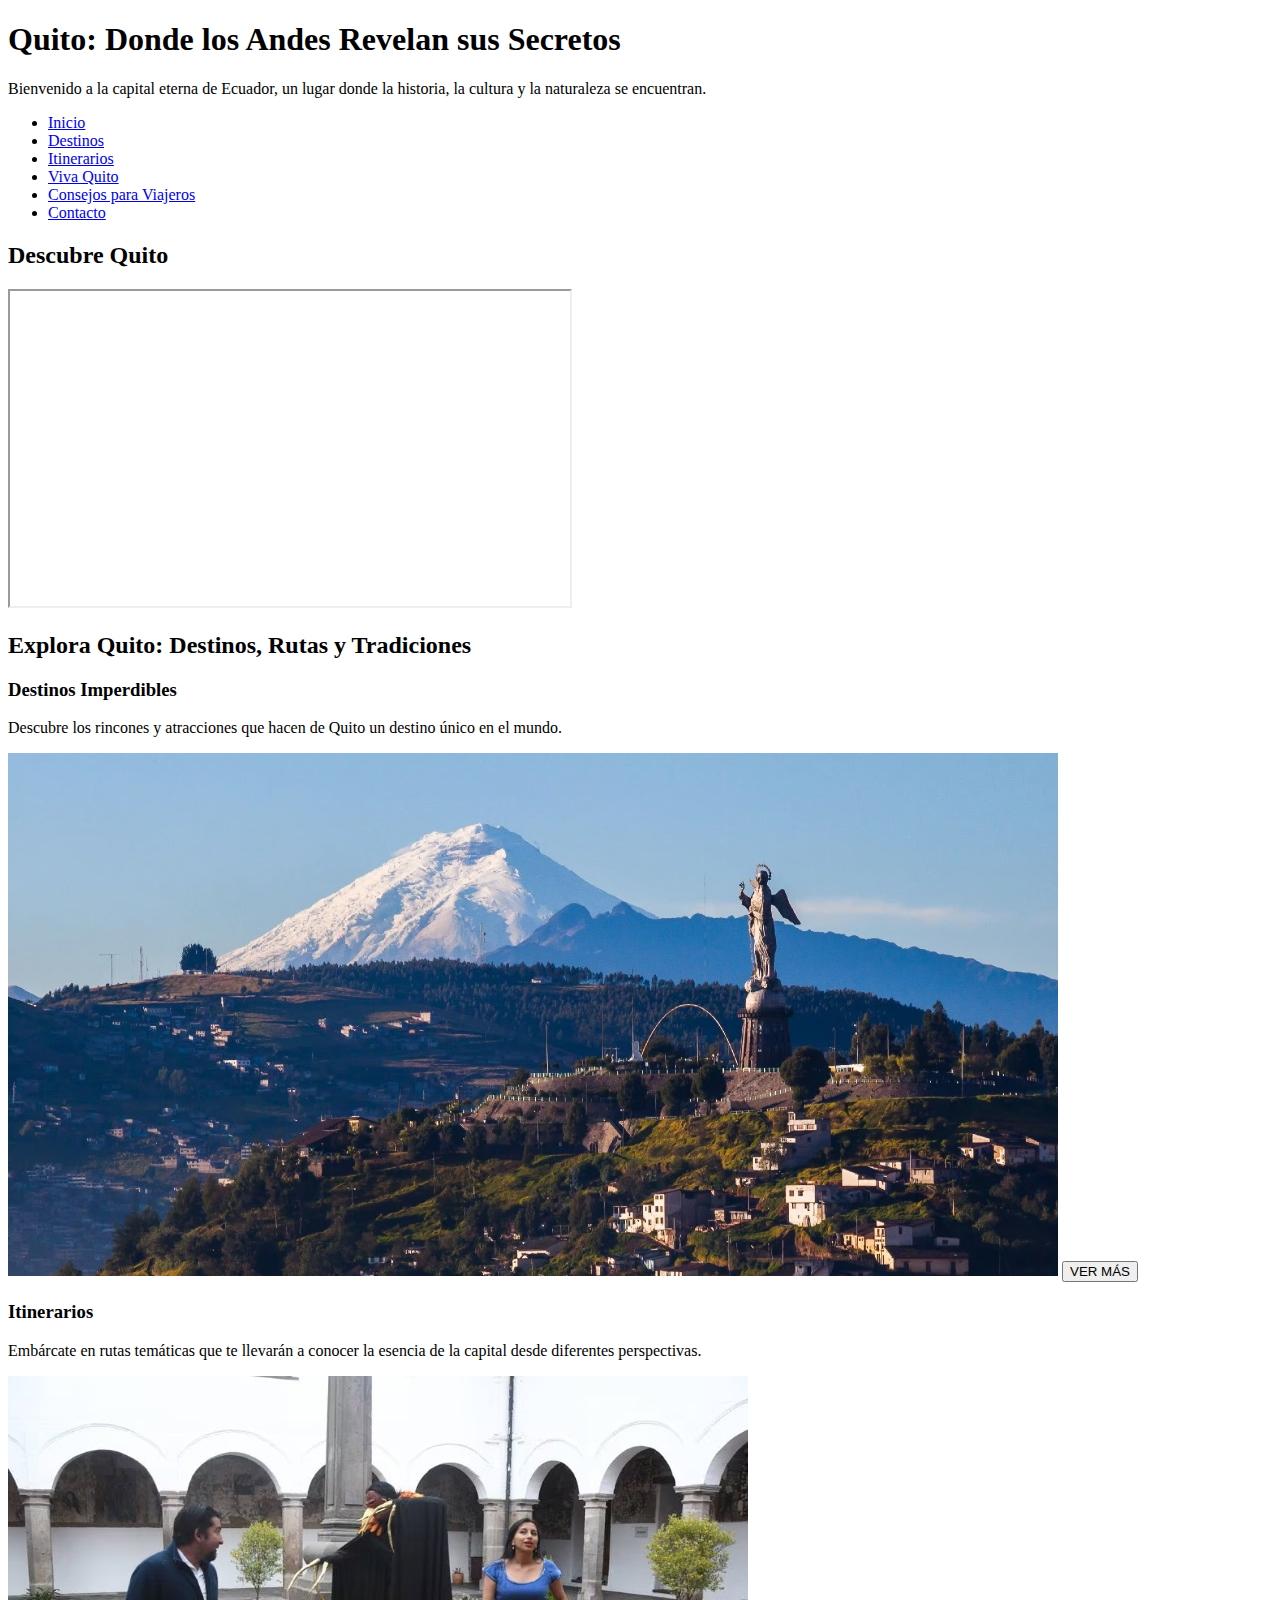
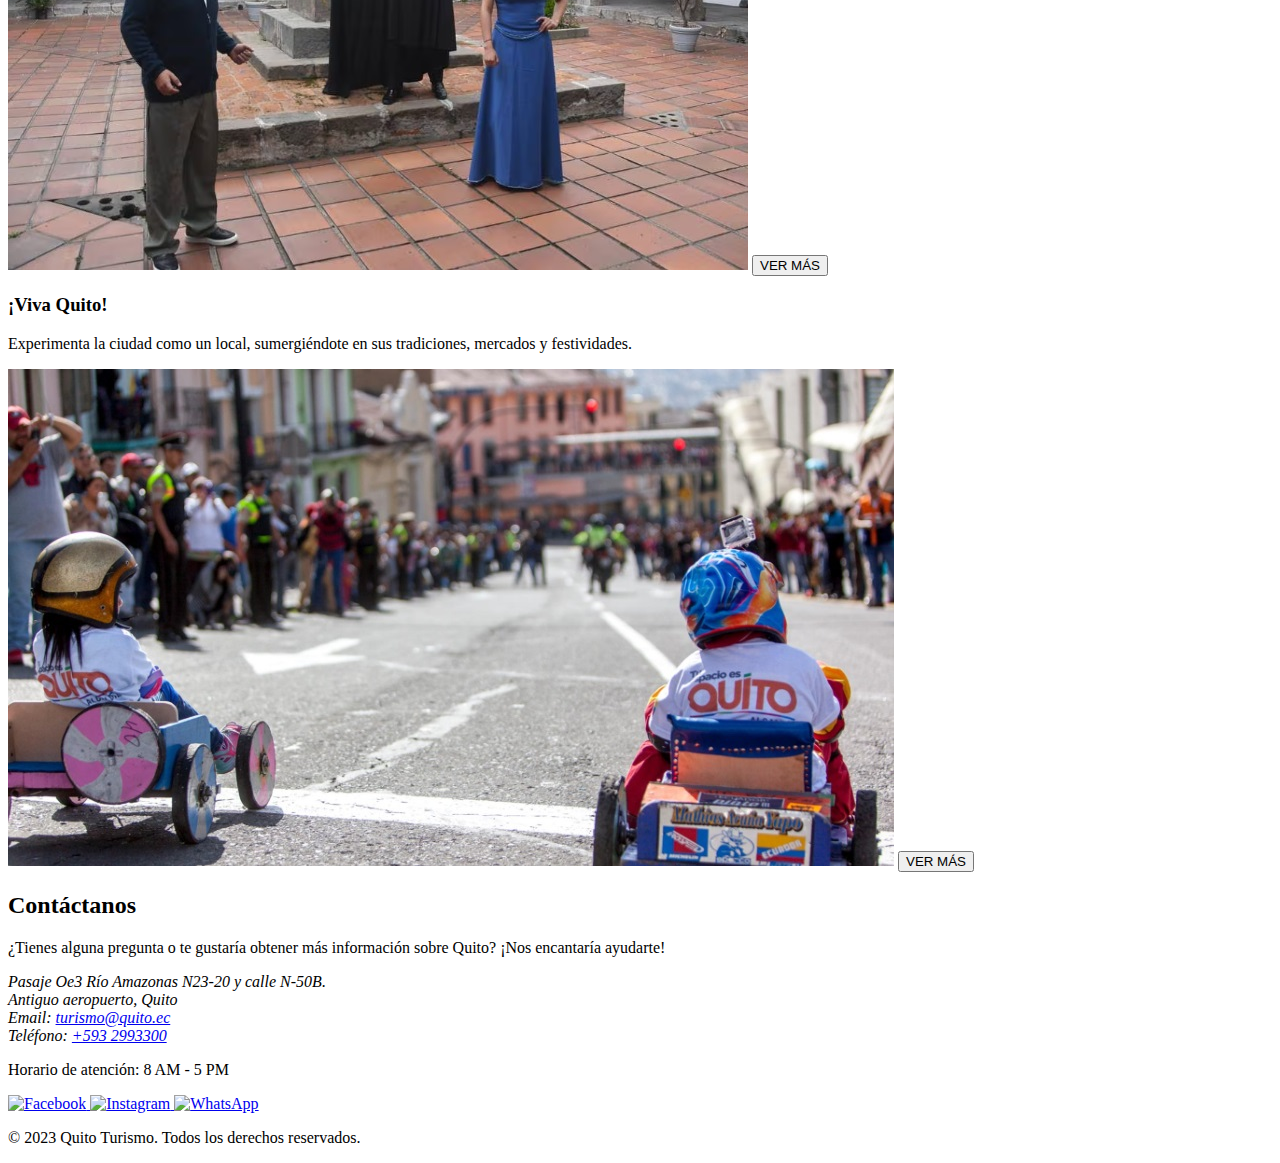
==== index.html @ 4b58bc13 "Mi primer commit" ====
<!DOCTYPE html>
<html lang="es">
<head>
    <meta charset="UTF-8">
    <title>Quito Turismo - Inicio</title>
</head>
<body>
    <header>
        <h1>Quito: Donde los Andes Revelan sus Secretos</h1>
        <p>Bienvenido a la capital eterna de Ecuador, un lugar donde la historia, la cultura y la naturaleza se encuentran.</p>
        <nav>
            <ul>
                <li><a href="index.html">Inicio</a></li>
                <li><a href="destinos.html">Destinos</a></li>
                <li><a href="itinerarios.html">Itinerarios</a></li>
                <li><a href="vida-en-quito.html">Viva Quito</a></li>
                <li><a href="consejos-viajeros.html">Consejos para Viajeros</a></li>
                <li><a href="contacto.html">Contacto</a></li>
            </ul>
        </nav>
    </header>
    <main>
        <section>
            <h2>Descubre Quito</h2>
            <iframe class="youtube-video" width="560" height="315" src="https://www.youtube.com/embed/mcfDXpMRYew?si=0SDfgS072CcTresS" title="YouTube video player" allow="accelerometer; autoplay; clipboard-write; encrypted-media; gyroscope; picture-in-picture; web-share" allowfullscreen></iframe>
        </section>
        <section>
            <h2>Explora Quito: Destinos, Rutas y Tradiciones</h2>

            <div>
                <h3>Destinos Imperdibles</h3>
                <p>Descubre los rincones y atracciones que hacen de Quito un destino único en el mundo.</p>
                <img src="img/1.jpg" alt="Vista panorámica de Quito">
                <button onclick="location.href='destinos.html'">VER MÁS</button>
            </div>
            <div>
                <h3>Itinerarios</h3>
                <p>Embárcate en rutas temáticas que te llevarán a conocer la esencia de la capital desde diferentes perspectivas.</p>
                <img src="img/2.jpg" alt="Itinerarios temáticos">
                <button onclick="location.href='itinerarios.html'">VER MÁS</button>
            </div>
            <div>
                <h3>¡Viva Quito!</h3>
                <p>Experimenta la ciudad como un local, sumergiéndote en sus tradiciones, mercados y festividades.</p>
                <img src="img/3.jpg" alt="Cultura y tradiciones de Quito">
                <button onclick="location.href='vida-en-quito.html'">VER MÁS</button>
            </div>
        </section>
    </main>
    <footer>
        <div class="footer-content">
            <h2>Contáctanos</h2>
            <p>¿Tienes alguna pregunta o te gustaría obtener más información sobre Quito? ¡Nos encantaría ayudarte!</p>
            <address>
                Pasaje Oe3 Río Amazonas N23-20 y calle N-50B.<br>
                Antiguo aeropuerto, Quito<br>
                Email: <a href="mailto:turismo@quito.ec">turismo@quito.ec</a><br>
                Teléfono: <a href="tel:+5932993300">+593 2993300</a>
            </address>
            <p>Horario de atención: 8 AM - 5 PM</p>
        </div>
        <div class="footer-social">
            <a href="https://www.facebook.com/quito" target="_blank">
                <img src="facebook-icon.png" alt="Facebook" title="Síguenos en Facebook">
            </a>
            <a href="https://www.instagram.com/quito" target="_blank">
                <img src="instagram-icon.png" alt="Instagram" title="Síguenos en Instagram">
            </a>
            <a href="https://www.whatsapp.com/quito" target="_blank">
                <img src="whatsapp-icon.png" alt="WhatsApp" title="Contáctanos por WhatsApp">
            </a>
        </div>
        <div class="footer-legal">
            <p>© 2023 Quito Turismo. Todos los derechos reservados.</p>
        </div>
    </footer>
</body>
</html>
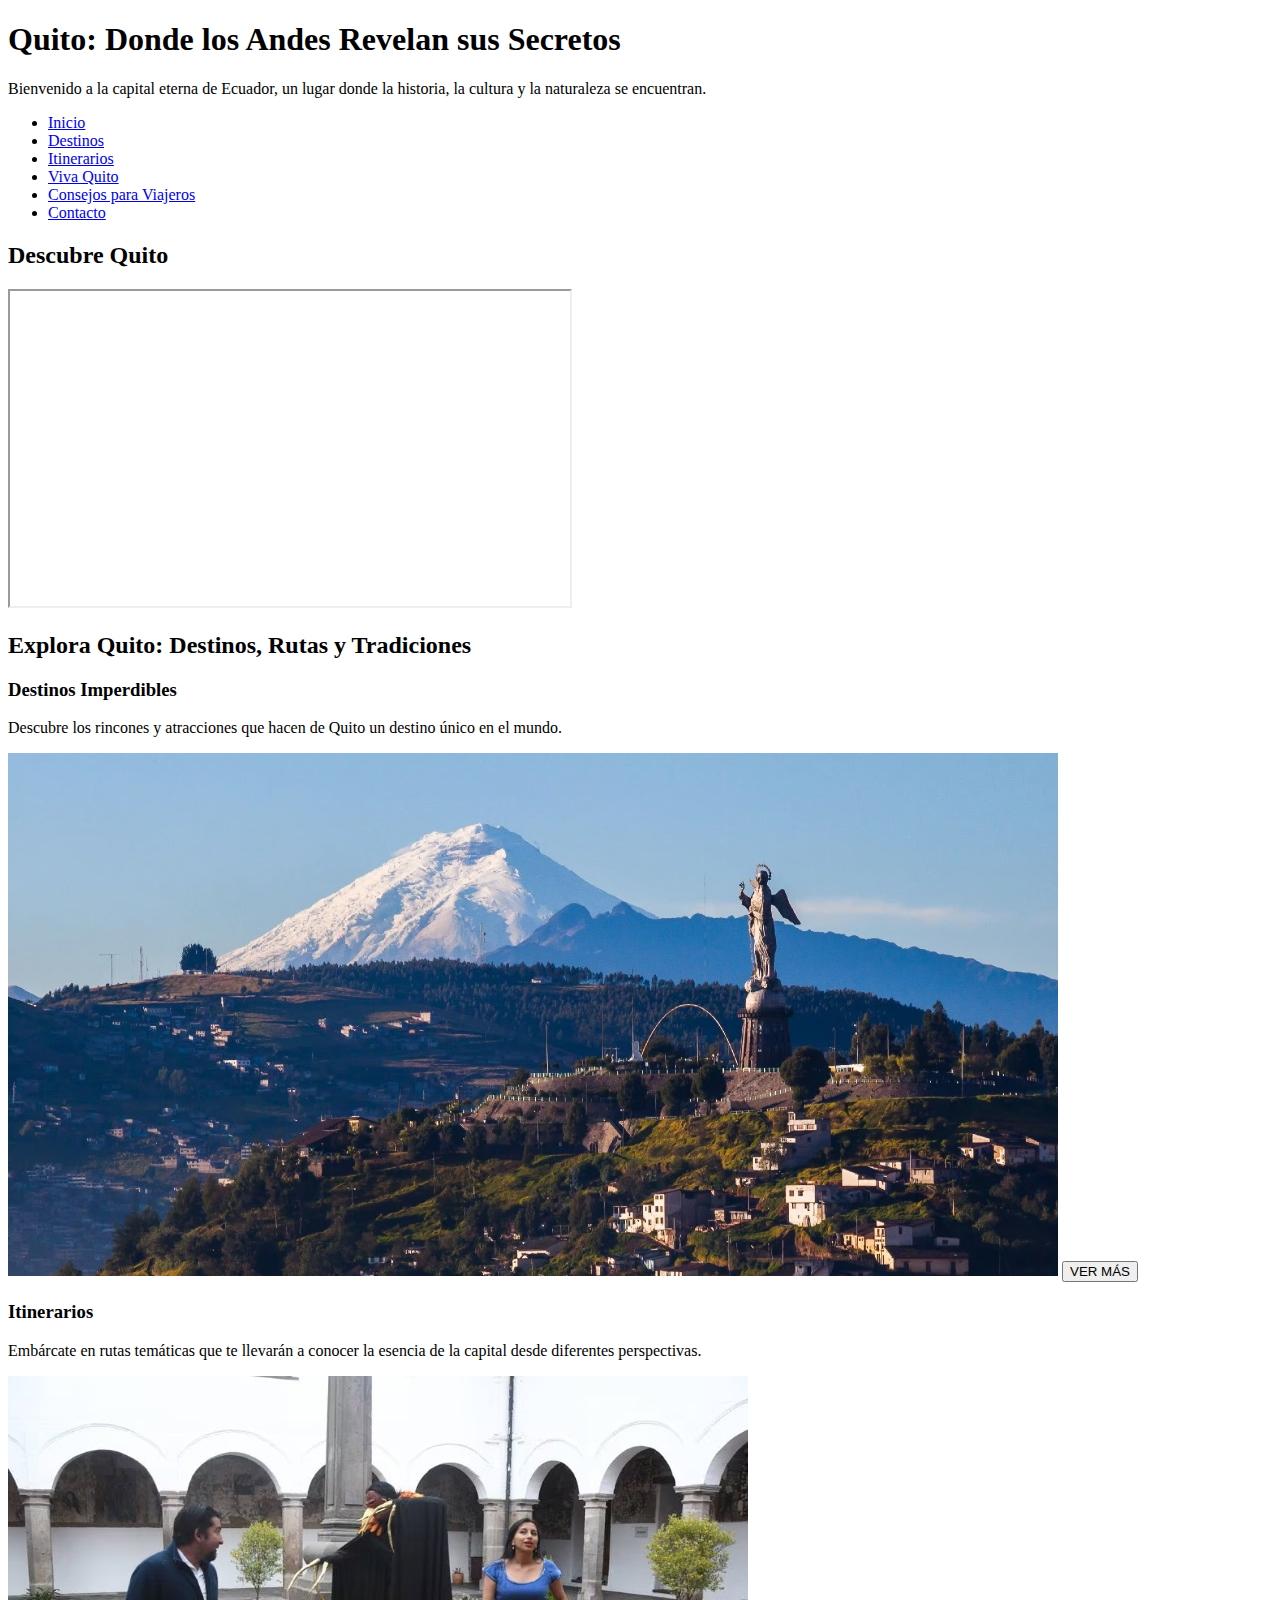
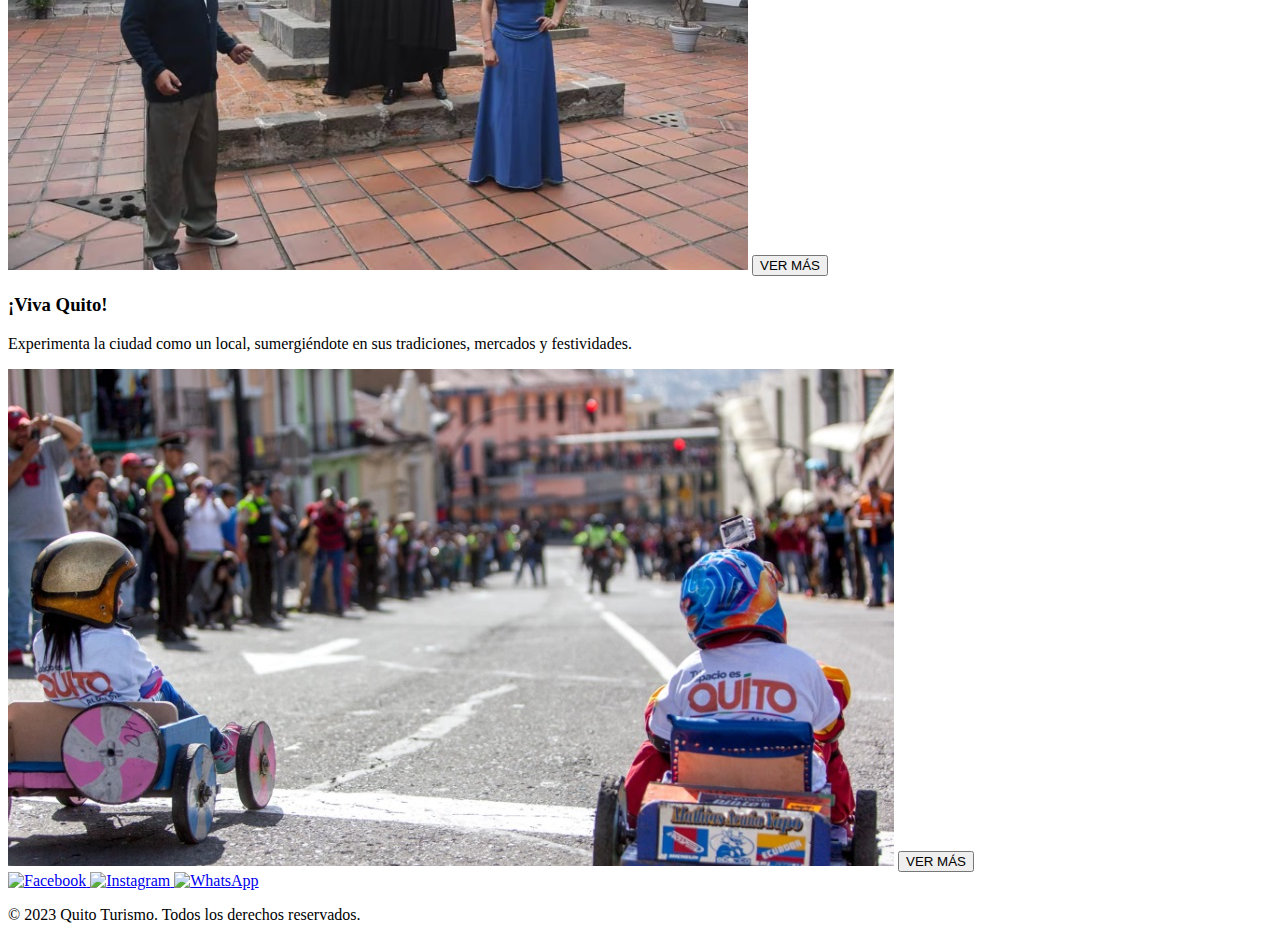
==== commit 21c6f8dd: "Segundo commit" ====
--- a/index.html
+++ b/index.html
@@ -48,26 +48,16 @@
         </section>
     </main>
     <footer>
-        <div class="footer-content">
-            <h2>Contáctanos</h2>
-            <p>¿Tienes alguna pregunta o te gustaría obtener más información sobre Quito? ¡Nos encantaría ayudarte!</p>
-            <address>
-                Pasaje Oe3 Río Amazonas N23-20 y calle N-50B.<br>
-                Antiguo aeropuerto, Quito<br>
-                Email: <a href="mailto:turismo@quito.ec">turismo@quito.ec</a><br>
-                Teléfono: <a href="tel:+5932993300">+593 2993300</a>
-            </address>
-            <p>Horario de atención: 8 AM - 5 PM</p>
-        </div>
+        <!-- Redes Sociales y Enlaces Útiles -->
         <div class="footer-social">
             <a href="https://www.facebook.com/quito" target="_blank">
-                <img src="facebook-icon.png" alt="Facebook" title="Síguenos en Facebook">
+                <img src="facebook-icon.png" alt="Facebook">
             </a>
             <a href="https://www.instagram.com/quito" target="_blank">
-                <img src="instagram-icon.png" alt="Instagram" title="Síguenos en Instagram">
+                <img src="instagram-icon.png" alt="Instagram">
             </a>
             <a href="https://www.whatsapp.com/quito" target="_blank">
-                <img src="whatsapp-icon.png" alt="WhatsApp" title="Contáctanos por WhatsApp">
+                <img src="whatsapp-icon.png" alt="WhatsApp">
             </a>
         </div>
         <div class="footer-legal">
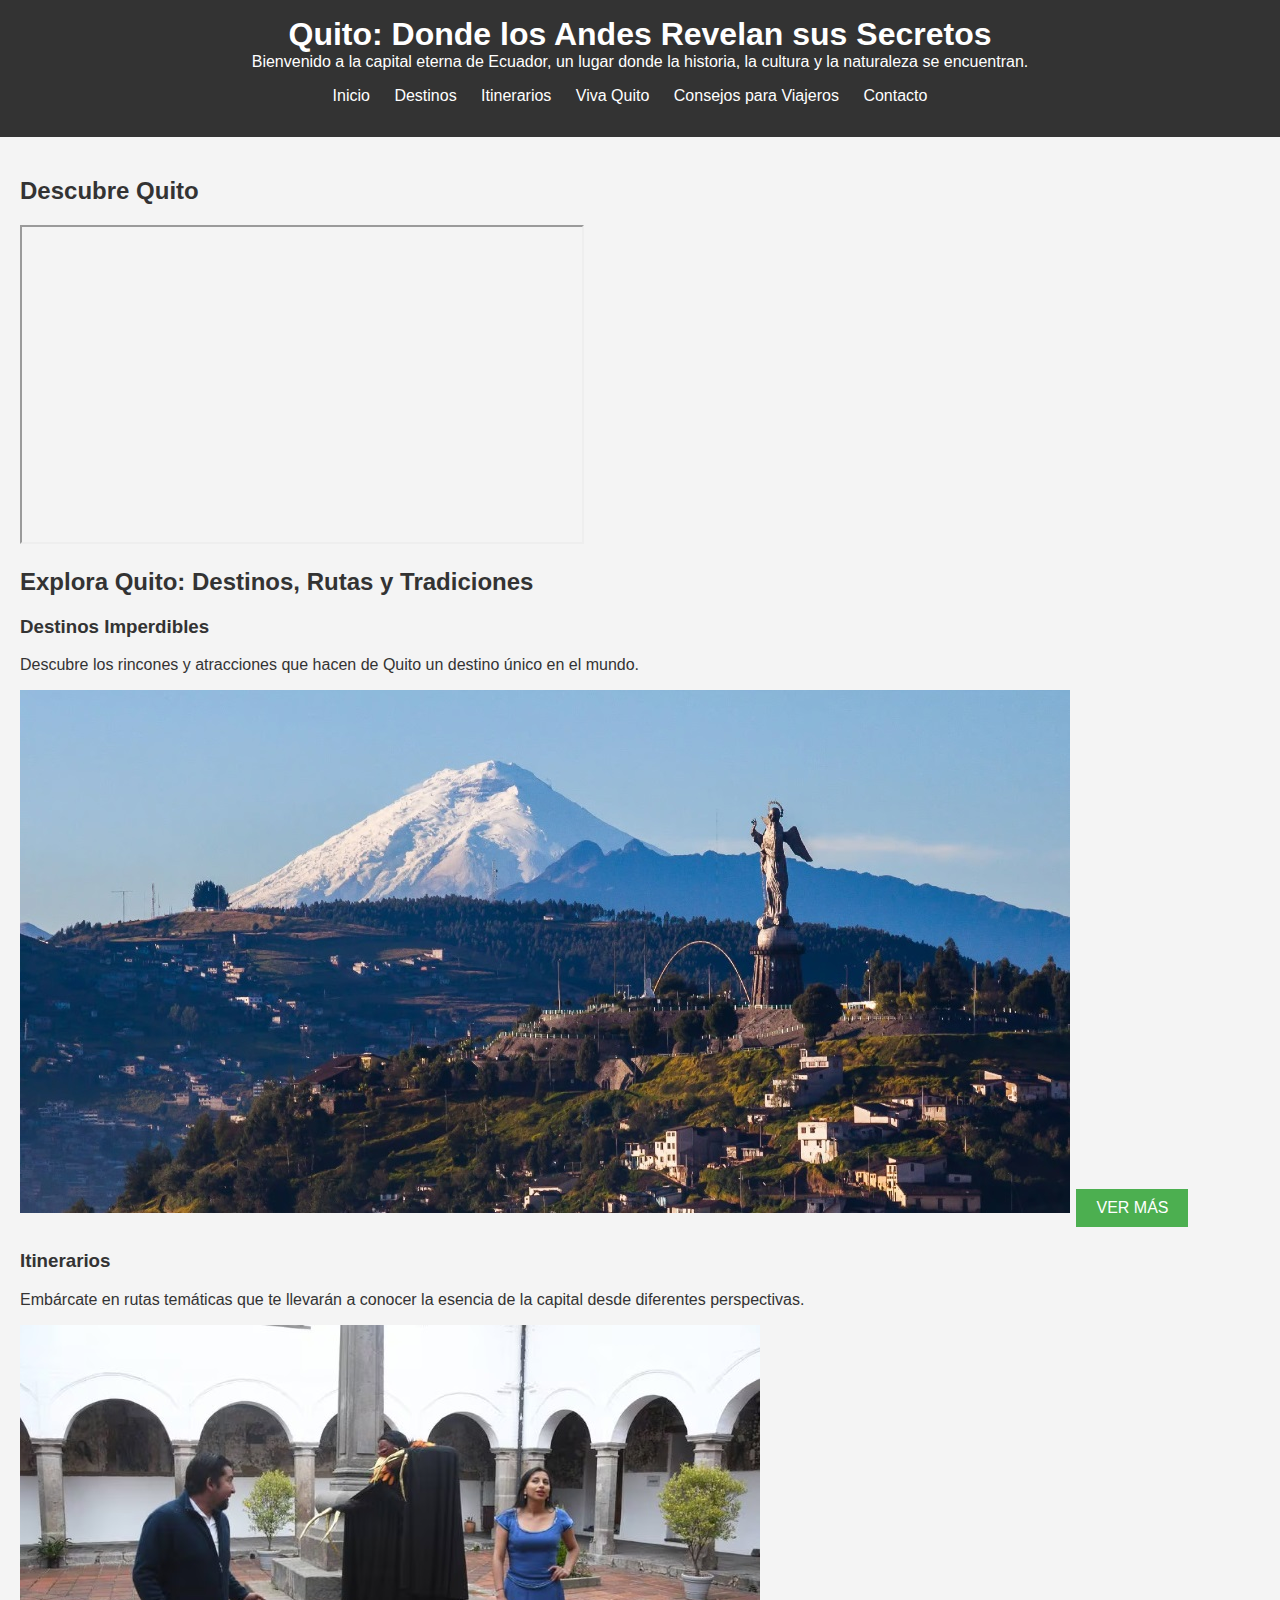
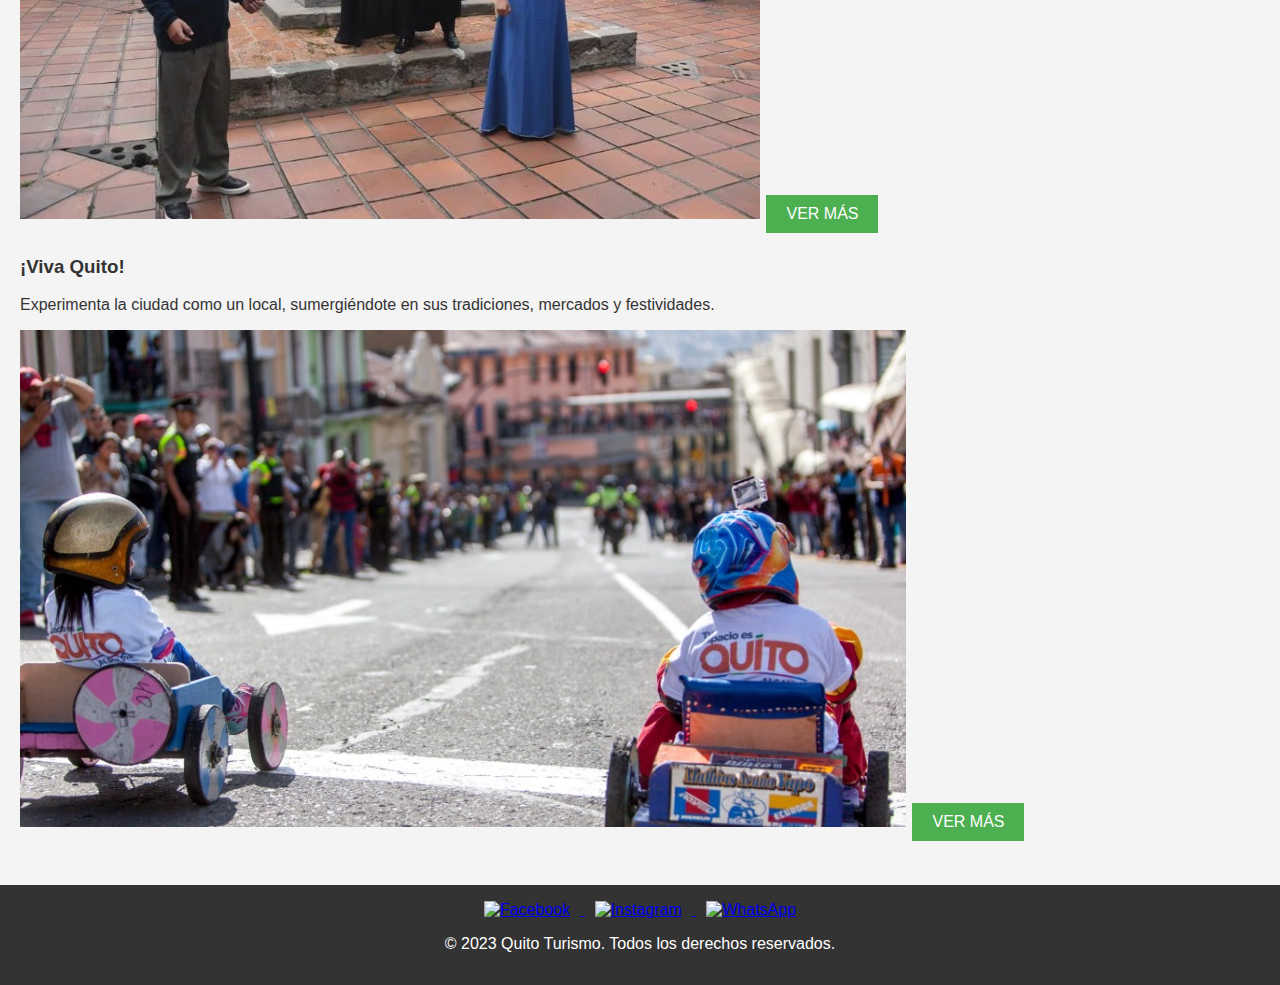
==== commit ff98a7e0: "Segundo commit" ====
--- a/index.html
+++ b/index.html
@@ -3,6 +3,7 @@
 <head>
     <meta charset="UTF-8">
     <title>Quito Turismo - Inicio</title>
+    <link rel="stylesheet" href="estilos.css">
 </head>
 <body>
     <header>
--- a/estilos.css
+++ b/estilos.css
@@ -0,0 +1,88 @@
+/* Estilos Generales */
+body {
+    font-family: Arial, sans-serif;
+    margin: 0;
+    padding: 0;
+    color: #333;
+    background-color: #f4f4f4;
+}
+
+header, footer {
+    background-color: #333;
+    color: white;
+    text-align: center;
+    padding: 1em 0;
+}
+
+header h1, header p {
+    margin: 0;
+}
+
+nav ul {
+    list-style-type: none;
+    padding: 0;
+}
+
+nav ul li {
+    display: inline;
+    margin-right: 20px;
+}
+
+nav a {
+    text-decoration: none;
+    color: white;
+}
+
+main {
+    padding: 20px;
+}
+
+section {
+    margin-bottom: 20px;
+}
+
+.youtube-video {
+    width: 100%;
+    max-width: 560px;
+    height: 315px;
+}
+
+footer div {
+    margin-bottom: 10px;
+}
+
+.footer-social {
+    text-align: center;
+}
+
+.footer-social img {
+    width: 24px;
+    height: 24px;
+    margin: 0 10px;
+}
+
+/* Botones */
+button {
+    background-color: #4CAF50;
+    color: white;
+    border: none;
+    padding: 10px 20px;
+    text-align: center;
+    text-decoration: none;
+    display: inline-block;
+    font-size: 16px;
+    margin: 4px 2px;
+    cursor: pointer;
+}
+
+button:hover {
+    background-color: #45a049;
+}
+
+/* Media Queries para Responsividad */
+@media (max-width: 600px) {
+    nav ul li {
+        display: block;
+        margin-bottom: 5px;
+    }
+}
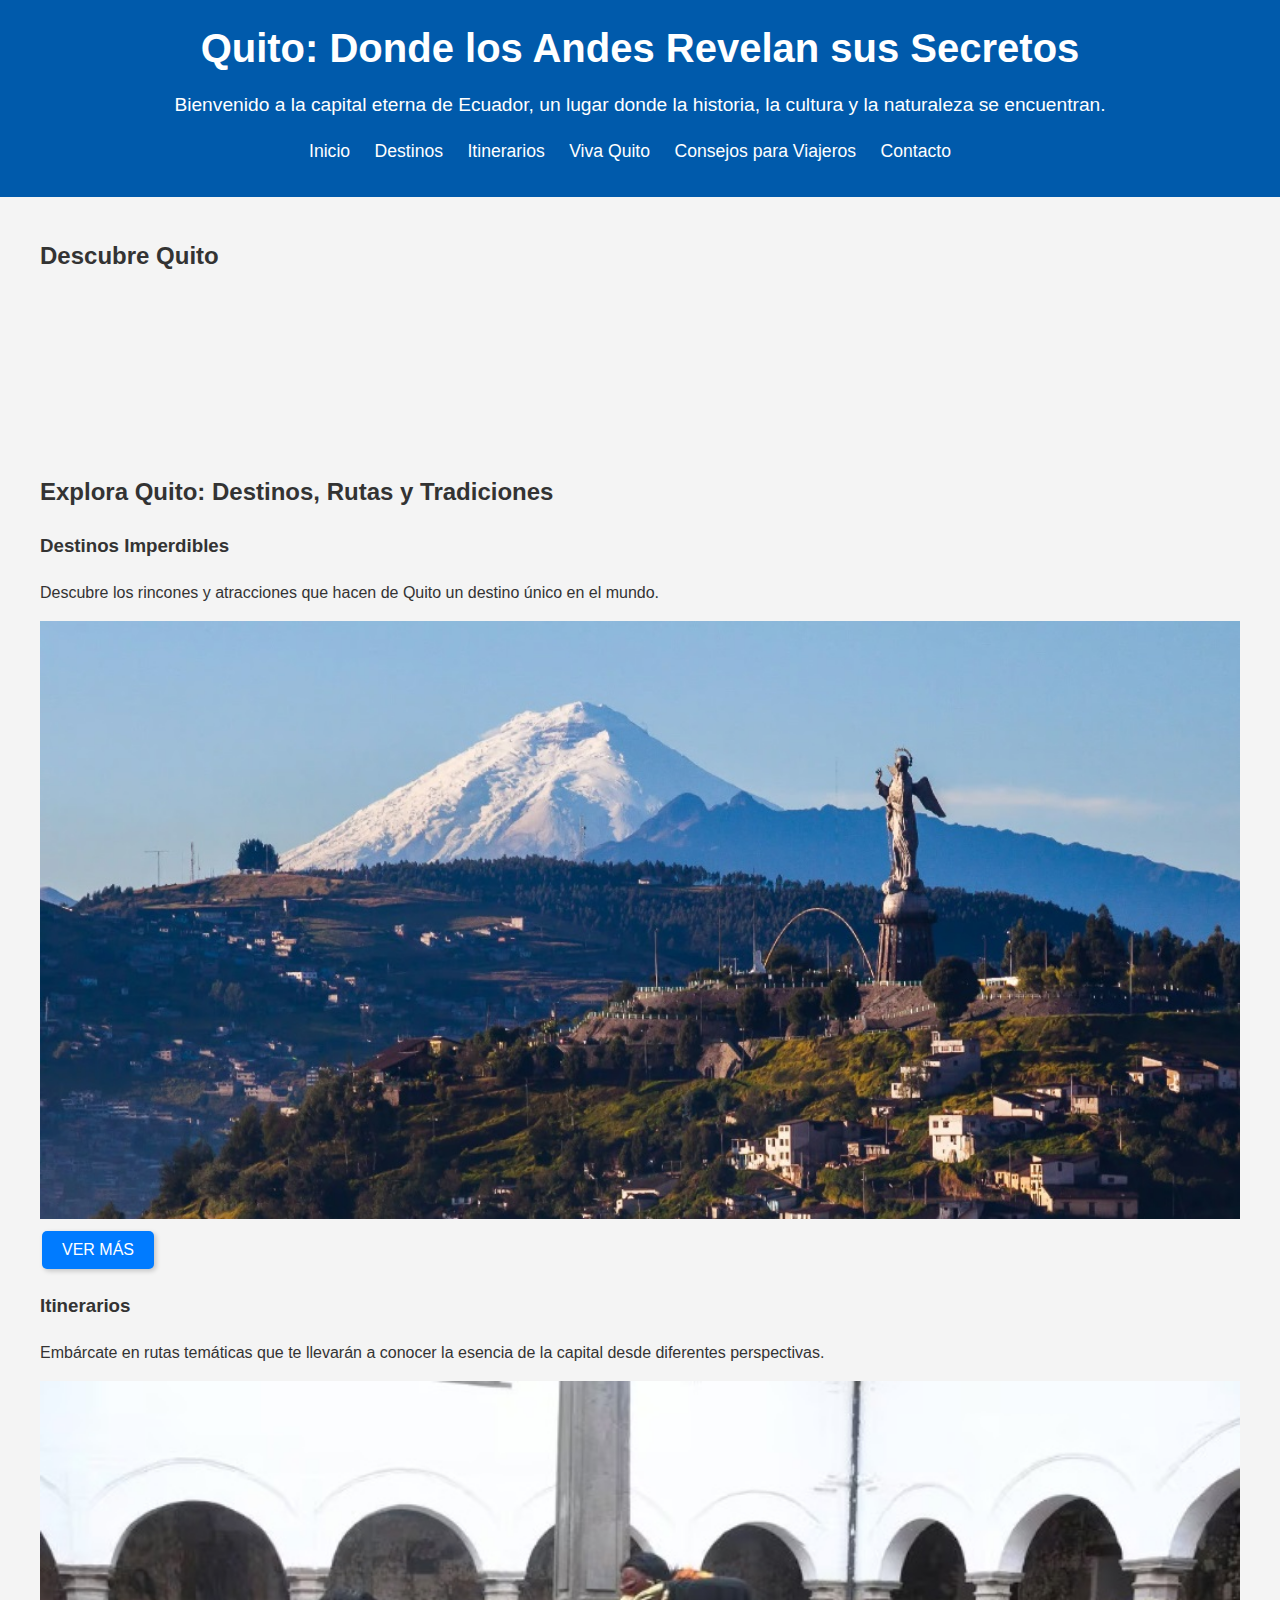
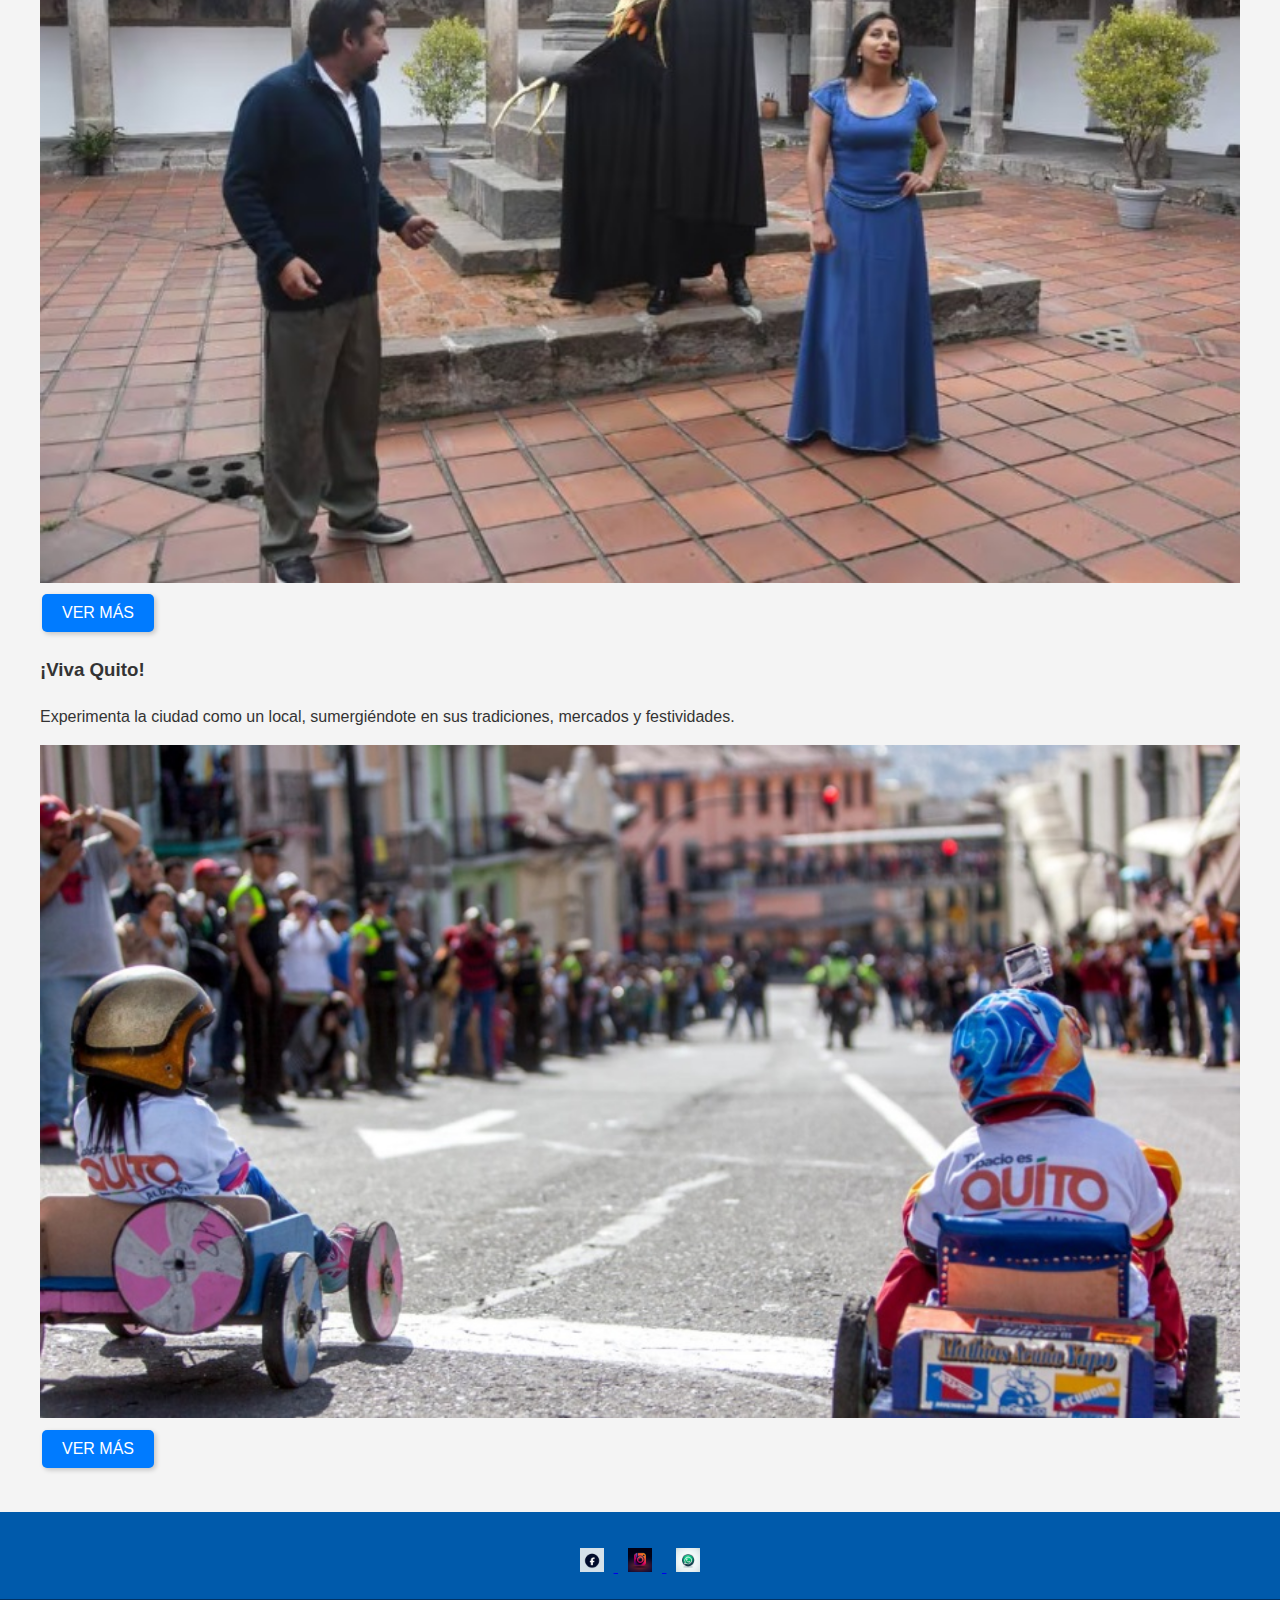
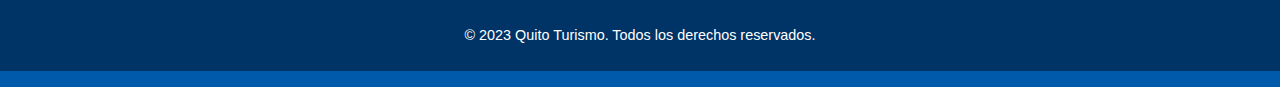
==== commit 52475128: "Segundo commit" ====
--- a/index.html
+++ b/index.html
@@ -52,13 +52,13 @@
         <!-- Redes Sociales y Enlaces Útiles -->
         <div class="footer-social">
             <a href="https://www.facebook.com/quito" target="_blank">
-                <img src="facebook-icon.png" alt="Facebook">
+                <img src="img/facebook-icon.png" alt="Facebook">
             </a>
             <a href="https://www.instagram.com/quito" target="_blank">
-                <img src="instagram-icon.png" alt="Instagram">
+                <img src="img/instagram-icon.png" alt="Instagram">
             </a>
             <a href="https://www.whatsapp.com/quito" target="_blank">
-                <img src="whatsapp-icon.png" alt="WhatsApp">
+                <img src="img/whatsapp-icon.png" alt="WhatsApp">
             </a>
         </div>
         <div class="footer-legal">
--- a/estilos.css
+++ b/estilos.css
@@ -1,21 +1,28 @@
 /* Estilos Generales */
 body {
-    font-family: Arial, sans-serif;
+    font-family: 'Arial', sans-serif;
     margin: 0;
     padding: 0;
     color: #333;
     background-color: #f4f4f4;
+    line-height: 1.6;
 }
 
 header, footer {
-    background-color: #333;
+    background-color: #005aab; /* Color azul oscuro para el encabezado y pie de página */
     color: white;
     text-align: center;
     padding: 1em 0;
 }
 
-header h1, header p {
+header h1 {
     margin: 0;
+    font-size: 2.5em; /* Tamaño más grande para el título principal */
+}
+
+header p {
+    margin: 10px 0;
+    font-size: 1.2em;
 }
 
 nav ul {
@@ -31,10 +38,13 @@
 nav a {
     text-decoration: none;
     color: white;
+    font-size: 1.1em; /* Tamaño ligeramente mayor para los enlaces de navegación */
 }
 
 main {
     padding: 20px;
+    max-width: 1200px; /* Ancho máximo para el contenido principal */
+    margin: 0 auto; /* Centrar el contenido principal */
 }
 
 section {
@@ -43,46 +53,99 @@
 
 .youtube-video {
     width: 100%;
-    max-width: 560px;
-    height: 315px;
+    height: auto;
+    border: none; /* Eliminar el borde por defecto */
 }
 
-footer div {
-    margin-bottom: 10px;
+/* Estilos para imágenes */
+img {
+    width: 100%;
+    height: auto;
+    object-fit: cover; /* Asegura que las imágenes se recorten para ajustarse, manteniendo su aspecto */
 }
 
-.footer-social {
-    text-align: center;
-}
-
-.footer-social img {
-    width: 24px;
-    height: 24px;
-    margin: 0 10px;
+/* Estilos para artículos */
+article {
+    margin-bottom: 20px;
+    border: 1px solid #ddd; /* Borde sutil para cada artículo */
+    padding: 10px;
+    background-color: #fff; /* Fondo blanco para mayor legibilidad */
 }
 
 /* Botones */
-button {
-    background-color: #4CAF50;
+button, .submit-button {
+    background-color: #007bff; /* Color azul brillante para los botones */
     color: white;
     border: none;
     padding: 10px 20px;
     text-align: center;
     text-decoration: none;
     display: inline-block;
-    font-size: 16px;
+    font-size: 1em;
     margin: 4px 2px;
     cursor: pointer;
+    border-radius: 5px; /* Bordes redondeados para los botones */
+    box-shadow: 2px 2px 5px rgba(0,0,0,0.2); /* Sombra ligera para resaltar los botones */
 }
 
-button:hover {
-    background-color: #45a049;
+button:hover, .submit-button:hover {
+    background-color: #0056b3; /* Color de hover más oscuro para los botones */
 }
 
-/* Media Queries para Responsividad */
-@media (max-width: 600px) {
+/* Estilos para el formulario de contacto */
+.form-group {
+    margin-bottom: 15px;
+}
+
+.form-group label {
+    display: block;
+    margin-bottom: 5px;
+}
+
+.form-group input[type="text"],
+.form-group input[type="email"],
+.form-group textarea {
+    width: 100%;
+    padding: 10px;
+    border: 1px solid #ddd;
+    border-radius: 5px;
+    }
+
+    /* Footer */
+.footer-social {
+    text-align: center;
+    padding: 20px 0;
+    }
+    
+    .footer-social img {
+    width: 24px;
+    height: 24px;
+    margin: 0 10px;
+    }
+    
+    .footer-legal {
+    background-color: #003366; /* Color azul más oscuro para el pie de página */
+    color: white;
+    padding: 10px 0;
+    font-size: 0.9em;
+    }
+    
+    /* Media Queries para Responsividad */
+    @media (max-width: 768px) {
     nav ul li {
-        display: block;
-        margin-bottom: 5px;
+    display: block;
+    margin-bottom: 5px;
+    }
+    header h1 {
+        font-size: 2em;
     }
 }
+
+@media (max-width: 600px) {
+.footer-social, .footer-legal {
+text-align: left;
+padding: 10px;
+}
+}
+
+
